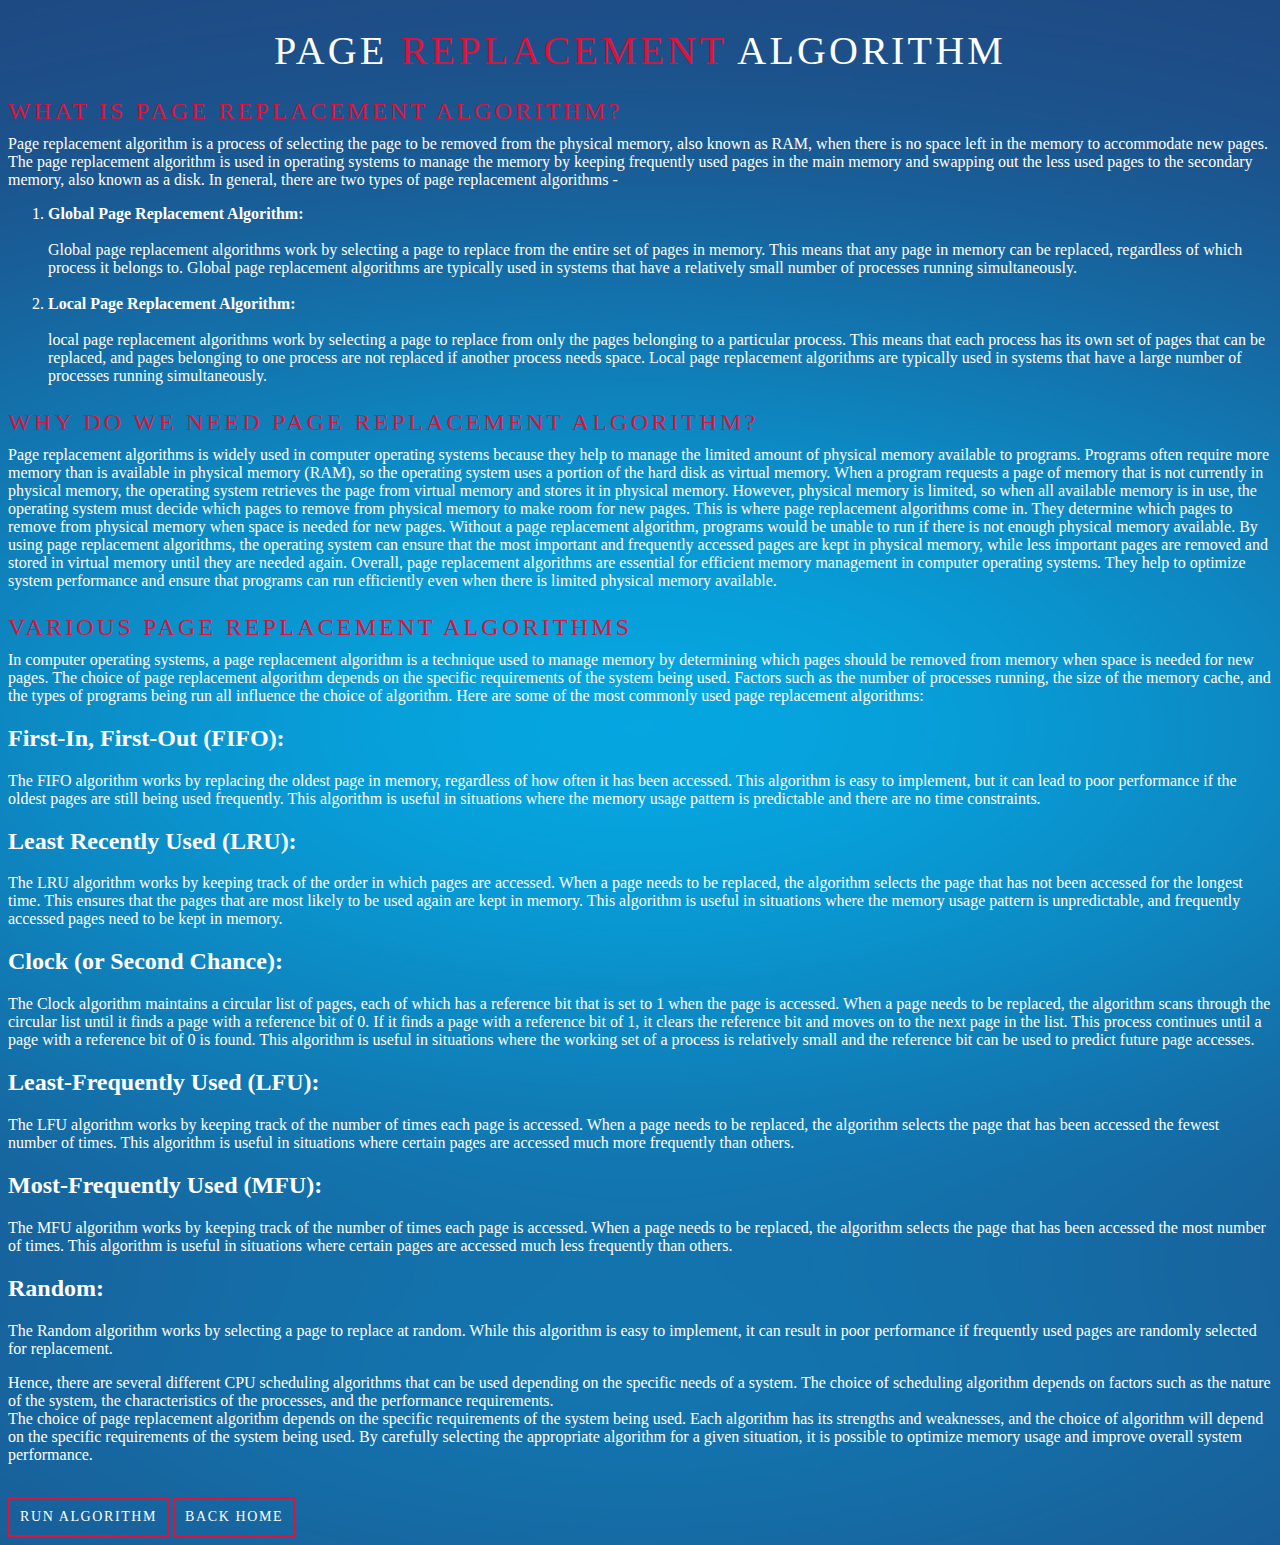
==== lru/aboutlru.html @ 3d10e53e "We Are Team 8" ====
<!DOCTYPE html>
<html>
  <head>
    <meta name="viewport" content="width=device-width, initial-scale=1">
    <meta charset="utf-8">

    <title>Page Replacement Algorithms</title>
    
    <!--CSS and Script linking-->
    <link rel="stylesheet" href="abtlru.css">    
  </head>

  <body>
    <header>
      <nav id="header-nav" class="navbar navbar-default">
        <div class="container">
          <div class="navbar-header">
            <div class="navbar-brand">
              <h1 class="section-title">
                PAGE <span> REPLACEMENT </span> ALGORITHM
              </h1>
            </div>
          </div>
  
    <!-- .collapse .navbar-collapse -->
        </div><!-- .container -->
      </nav><!-- #header-nav -->
    </header>
    
    <div class="srtninfo">
      <p class="hd"><b>What is Page Replacement Algorithm?</b></p>
      
      <div id="intro">
        Page replacement algorithm is a process of selecting the page to be removed from the physical memory, also known as RAM, when there is no space left in the memory to accommodate new pages. The page replacement algorithm is used in operating systems to manage the memory by keeping frequently used pages in the main memory and swapping out the less used pages to the secondary memory, also known as a disk.

        In general, there are two types of page replacement algorithms - 
        
        <ol>
            <li><b>Global Page Replacement Algorithm: </b></li><br>
            Global page replacement algorithms work by selecting a page to replace from the entire set of pages in memory. This means that any page in memory can be replaced, regardless of which process it belongs to. Global page replacement algorithms are typically used in systems that have a relatively small number of processes running simultaneously.
            <br><br><li><b>Local Page Replacement Algorithm: </b></li><br>
            local page replacement algorithms work by selecting a page to replace from only the pages belonging to a particular process. This means that each process has its own set of pages that can be replaced, and pages belonging to one process are not replaced if another process needs space. Local page replacement algorithms are typically used in systems that have a large number of processes running simultaneously.
        </ol>
      <p class="hd"><b>Why do we need Page Replacement Algorithm?</b></p>

      <div id="why">
        Page replacement algorithms is widely used in computer operating systems because they help to manage the limited amount of physical memory available to programs. Programs often require more memory than is available in physical memory (RAM), so the operating system uses a portion of the hard disk as virtual memory. When a program requests a page of memory that is not currently in physical memory, the operating system retrieves the page from virtual memory and stores it in physical memory.

        However, physical memory is limited, so when all available memory is in use, the operating system must decide which pages to remove from physical memory to make room for new pages. This is where page replacement algorithms come in. They determine which pages to remove from physical memory when space is needed for new pages.

        Without a page replacement algorithm, programs would be unable to run if there is not enough physical memory available. By using page replacement algorithms, the operating system can ensure that the most important and frequently accessed pages are kept in physical memory, while less important pages are removed and stored in virtual memory until they are needed again.

        Overall, page replacement algorithms are essential for efficient memory management in computer operating systems. They help to optimize system performance and ensure that programs can run efficiently even when there is limited physical memory available.

    </div>
    <p class="hd"><b>Various Page Replacement Algorithms</b></p>

      <div class="cont">
        <div>
            In computer operating systems, a page replacement algorithm is a technique used to manage memory by determining which pages should be removed from memory when space is needed for new pages. The choice of page replacement algorithm depends on the specific requirements of the system being used. Factors such as the number of processes running, the size of the memory cache, and the types of programs being run all influence the choice of algorithm.

            Here are some of the most commonly used page replacement algorithms:
          <h2 class=" heady">First-In, First-Out (FIFO): </h2></a>
          <p class="description">The FIFO algorithm works by replacing the oldest page in memory, regardless of how often it has been accessed. This algorithm is easy to implement, but it can lead to poor performance if the oldest pages are still being used frequently. This algorithm is useful in situations where the memory usage pattern is predictable and there are no time constraints.</p>
        </div>
        <div>
          <h2 class=" heady">Least Recently Used (LRU): <br></h2></a>
          <p class="description">The LRU algorithm works by keeping track of the order in which pages are accessed. When a page needs to be replaced, the algorithm selects the page that has not been accessed for the longest time. This ensures that the pages that are most likely to be used again are kept in memory. This algorithm is useful in situations where the memory usage pattern is unpredictable, and frequently accessed pages need to be kept in memory.</p>
        </div>
        <div>
          <h2 class=" heady">Clock (or Second Chance): </h2></a>
          <p class="description">The Clock algorithm maintains a circular list of pages, each of which has a reference bit that is set to 1 when the page is accessed. When a page needs to be replaced, the algorithm scans through the circular list until it finds a page with a reference bit of 0. If it finds a page with a reference bit of 1, it clears the reference bit and moves on to the next page in the list. This process continues until a page with a reference bit of 0 is found. This algorithm is useful in situations where the working set of a process is relatively small and the reference bit can be used to predict future page accesses.</p>
        </div>
        <div>
          <h2 class=" heady">Least-Frequently Used (LFU): </h2></a>
          <p class="description">The LFU algorithm works by keeping track of the number of times each page is accessed. When a page needs to be replaced, the algorithm selects the page that has been accessed the fewest number of times. This algorithm is useful in situations where certain pages are accessed much more frequently than others.</p>
        </div>
        <div>
         <h2 class=" heady">Most-Frequently Used (MFU):</h2></a>
          <p class="description">The MFU algorithm works by keeping track of the number of times each page is accessed. When a page needs to be replaced, the algorithm selects the page that has been accessed the most number of times. This algorithm is useful in situations where certain pages are accessed much less frequently than others.
        </p>
        </div>
        <div>
          <h2 class=" heady">Random:</h2></a>
            <p class="description">The Random algorithm works by selecting a page to replace at random. While this algorithm is easy to implement, it can result in poor performance if frequently used pages are randomly selected for replacement.</p>
        </div>
          Hence, there are several different CPU scheduling algorithms that can be used depending on the specific needs of a system. The choice of scheduling algorithm depends on factors such as the nature of the system, the characteristics of the processes, and the performance requirements.
      </div>
      
    The choice of page replacement algorithm depends on the specific requirements of the system being used. Each algorithm has its strengths and weaknesses, and the choice of algorithm will depend on the specific requirements of the system being used. By carefully selecting the appropriate algorithm for a given situation, it is possible to optimize memory usage and improve overall system performance.

    </div><br>
    <div class="foot">
      <a href="/lru/lru.html" class="btn">Run Algorithm</a>
      <a href="/index.html" class="btn">Back Home</a>
    </div>
  </body>

</html>
---- lru/abtlru.css ----
body {
    font-family: 'Times New Roman', Times, serif;
    background-image: url(/img/back.jpg);
    background-size: cover;
    background-position: top center;
    position: relative;
    z-index: 1;
    color: white;
  }

  .section-title {
    font-size: 2.5rem;
    font-weight: 200;
    color: white;
    margin-bottom: 10px;
    text-transform: uppercase;
    letter-spacing: 0.2rem;
    text-align: center;
  }
  
  .section-title span {
    color: crimson;
  }

  .hd {
    font-size: 1.5rem;
    font-weight: 200;
    color: crimson;
    margin-bottom: 10px;
    text-transform: uppercase;
    letter-spacing: 0.2rem;
  }

  .btn {
    display: inline-block;
    padding: 10px 10px;
    color: white;
    background-color: transparent;
    border: 2px solid crimson;
    font-size: 14px;
    text-transform: uppercase;
    letter-spacing: 0.1rem;
    margin-top: 15px;
    transition: 0.3s ease;
    text-decoration: none;
    text-align: center;
    transition-property: background-color, color;
  
  }
  
  .btn:hover {
  
    color: white;
    background-color: crimson;
  }
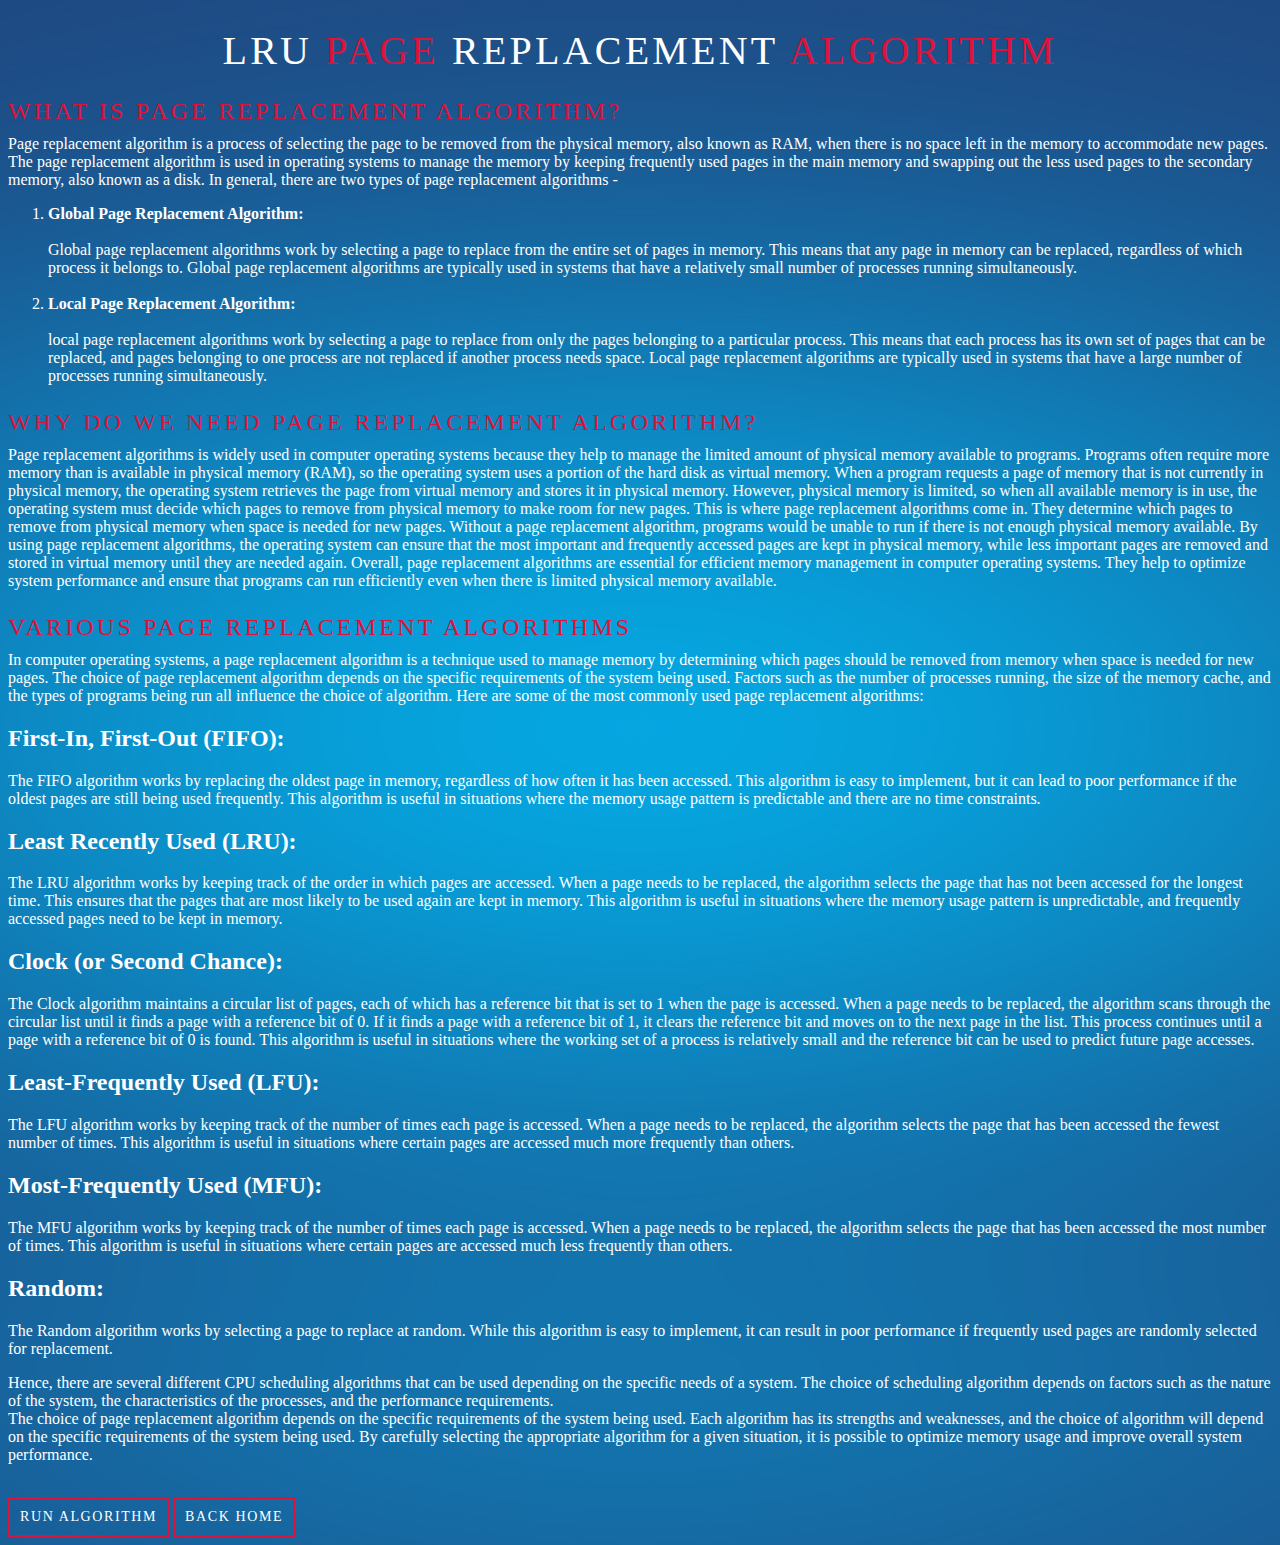
==== commit 02941215: "Update aboutlru.html" ====
--- a/lru/aboutlru.html
+++ b/lru/aboutlru.html
@@ -7,7 +7,8 @@
     <title>Page Replacement Algorithms</title>
     
     <!--CSS and Script linking-->
-    <link rel="stylesheet" href="abtlru.css">    
+    <link rel="stylesheet" href="abtlru.css" type="text/css"> 
+    <link rel="shortcut icon" type="image/png" href="../img/logo1.png" />
   </head>
 
   <body>
@@ -17,7 +18,7 @@
           <div class="navbar-header">
             <div class="navbar-brand">
               <h1 class="section-title">
-                PAGE <span> REPLACEMENT </span> ALGORITHM
+                LRU <span> PAGE </span> REPLACEMENT <span> ALGORITHM </span>
               </h1>
             </div>
           </div>
@@ -91,8 +92,8 @@
 
     </div><br>
     <div class="foot">
-      <a href="/lru/lru.html" class="btn">Run Algorithm</a>
-      <a href="/index.html" class="btn">Back Home</a>
+      <a href="lru.html" class="btn">Run Algorithm</a>
+      <a href="../index.html" class="btn">Back Home</a>
     </div>
   </body>
 
--- a/lru/abtlru.css
+++ b/lru/abtlru.css
@@ -1,6 +1,6 @@
 body {
     font-family: 'Times New Roman', Times, serif;
-    background-image: url(/img/back.jpg);
+    background-image: url(../img/back.jpg);
     background-size: cover;
     background-position: top center;
     position: relative;
@@ -53,4 +53,4 @@
     color: white;
     background-color: crimson;
   }
-  +  
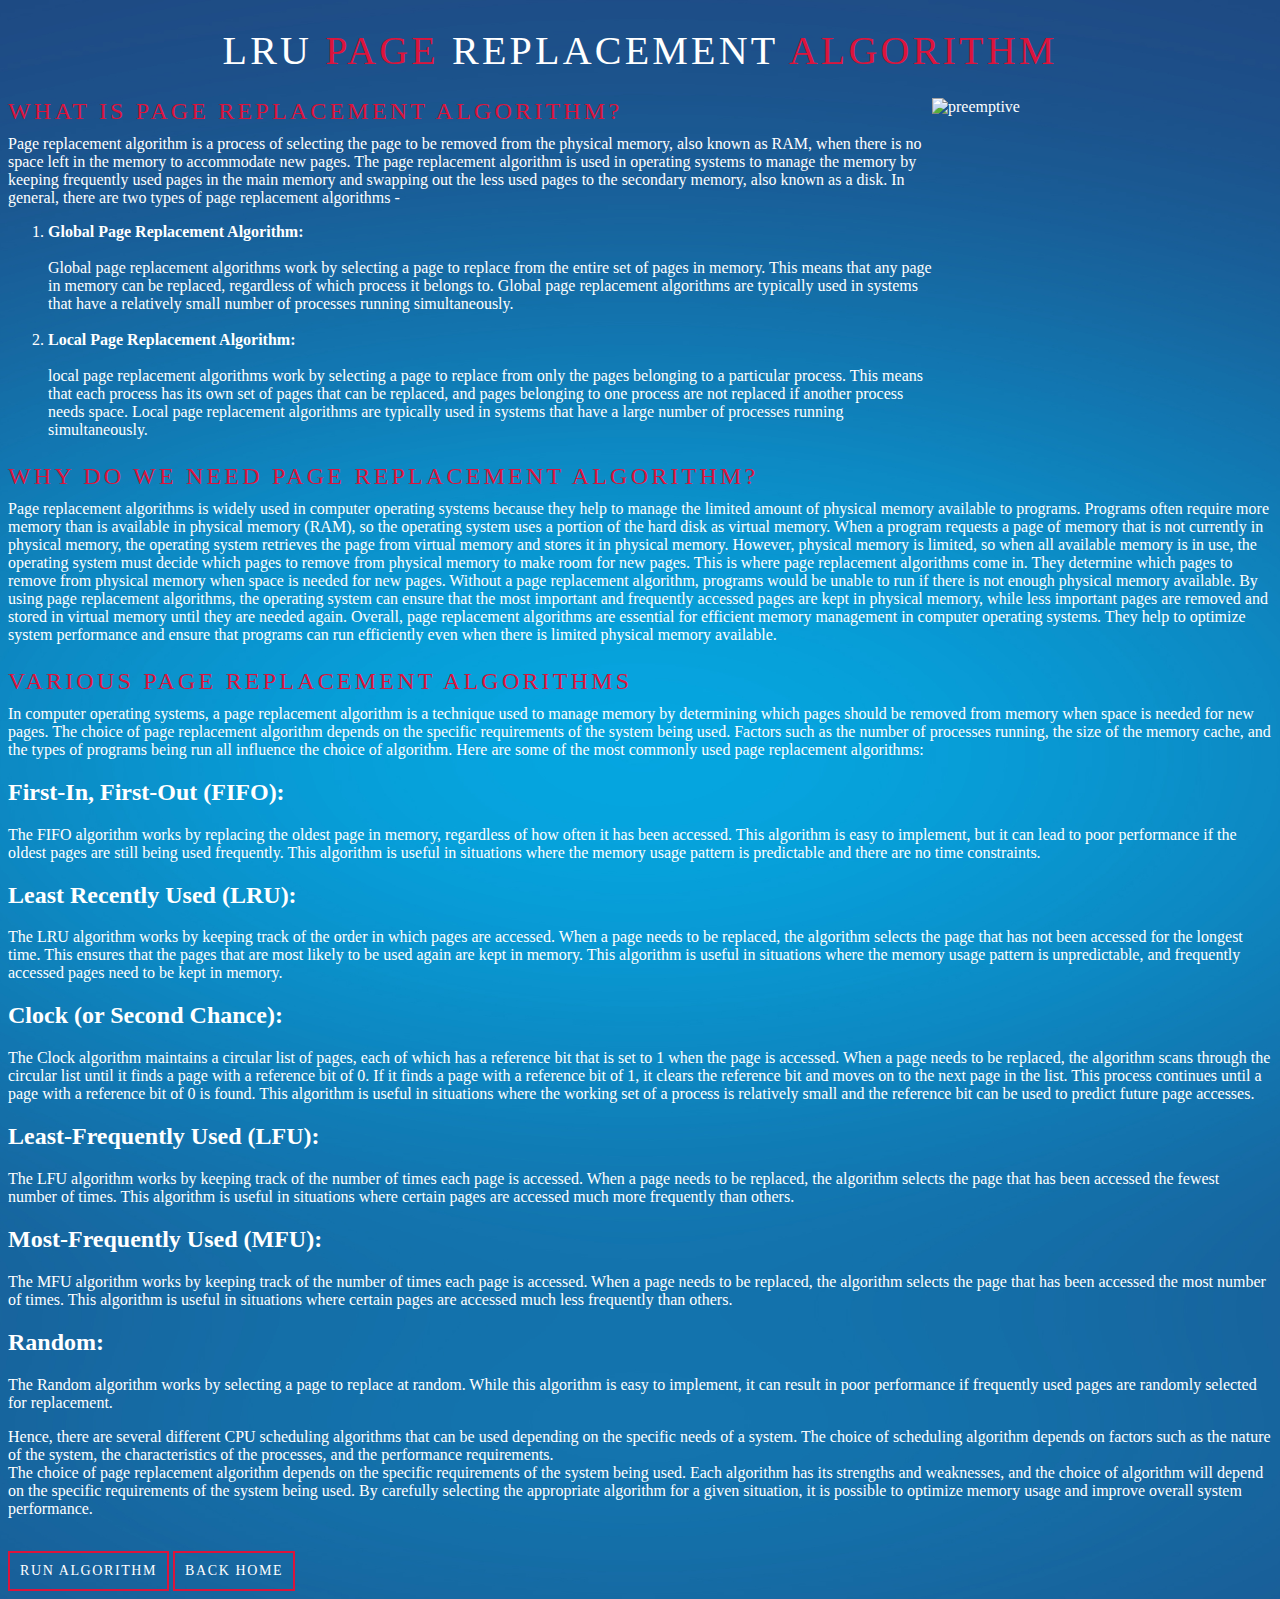
==== commit 552e3c23: "Update aboutlru.html" ====
--- a/lru/aboutlru.html
+++ b/lru/aboutlru.html
@@ -29,6 +29,7 @@
     </header>
     
     <div class="srtninfo">
+      <img src="lru.jpg" alt="preemptive" style="float: right; margin-right: 40px; width: 300px; height: 350px;">
       <p class="hd"><b>What is Page Replacement Algorithm?</b></p>
       
       <div id="intro">
@@ -95,6 +96,26 @@
       <a href="lru.html" class="btn">Run Algorithm</a>
       <a href="../index.html" class="btn">Back Home</a>
     </div>
+<div>
+  <script>
+window.addEventListener('mouseover', initLandbot, { once: true });
+window.addEventListener('touchstart', initLandbot, { once: true });
+var myLandbot;
+function initLandbot() {
+  if (!myLandbot) {
+    var s = document.createElement('script');s.type = 'text/javascript';s.async = true;
+    s.addEventListener('load', function() {
+      var myLandbot = new Landbot.Livechat({
+        configUrl: 'https://storage.googleapis.com/landbot.online/v3/H-1564522-H44CB1UQ05F022U3/index.json',
+      });
+    });
+    s.src = 'https://cdn.landbot.io/landbot-3/landbot-3.0.0.js';
+    var x = document.getElementsByTagName('script')[0];
+    x.parentNode.insertBefore(s, x);
+  }
+}
+</script>
+  </div>
   </body>
 
 </html>
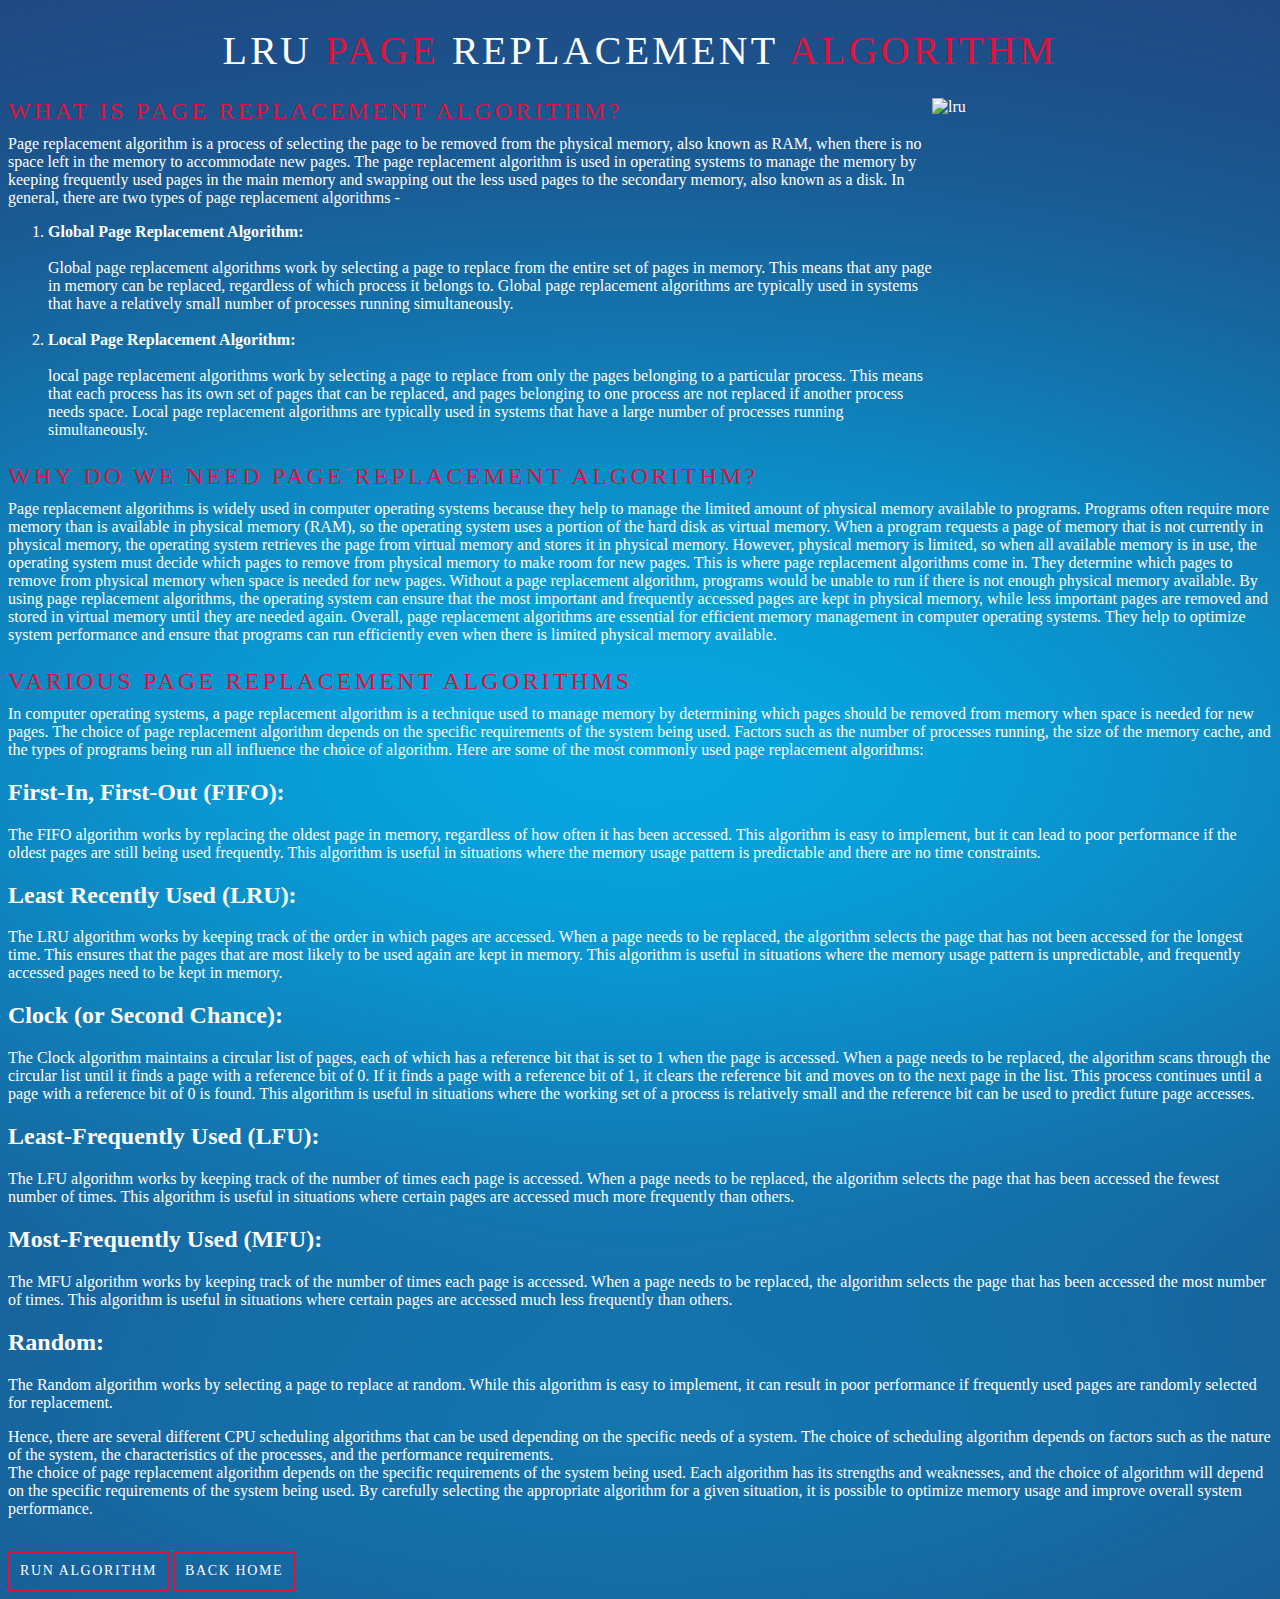
==== commit 5bf2f881: "Update aboutlru.html" ====
--- a/lru/aboutlru.html
+++ b/lru/aboutlru.html
@@ -29,7 +29,7 @@
     </header>
     
     <div class="srtninfo">
-      <img src="lru.jpg" alt="preemptive" style="float: right; margin-right: 40px; width: 300px; height: 350px;">
+      <img src="../img/abtlru.png" alt="lru" style="float: right; margin-right: 40px; width: 300px; height: 350px;">
       <p class="hd"><b>What is Page Replacement Algorithm?</b></p>
       
       <div id="intro">
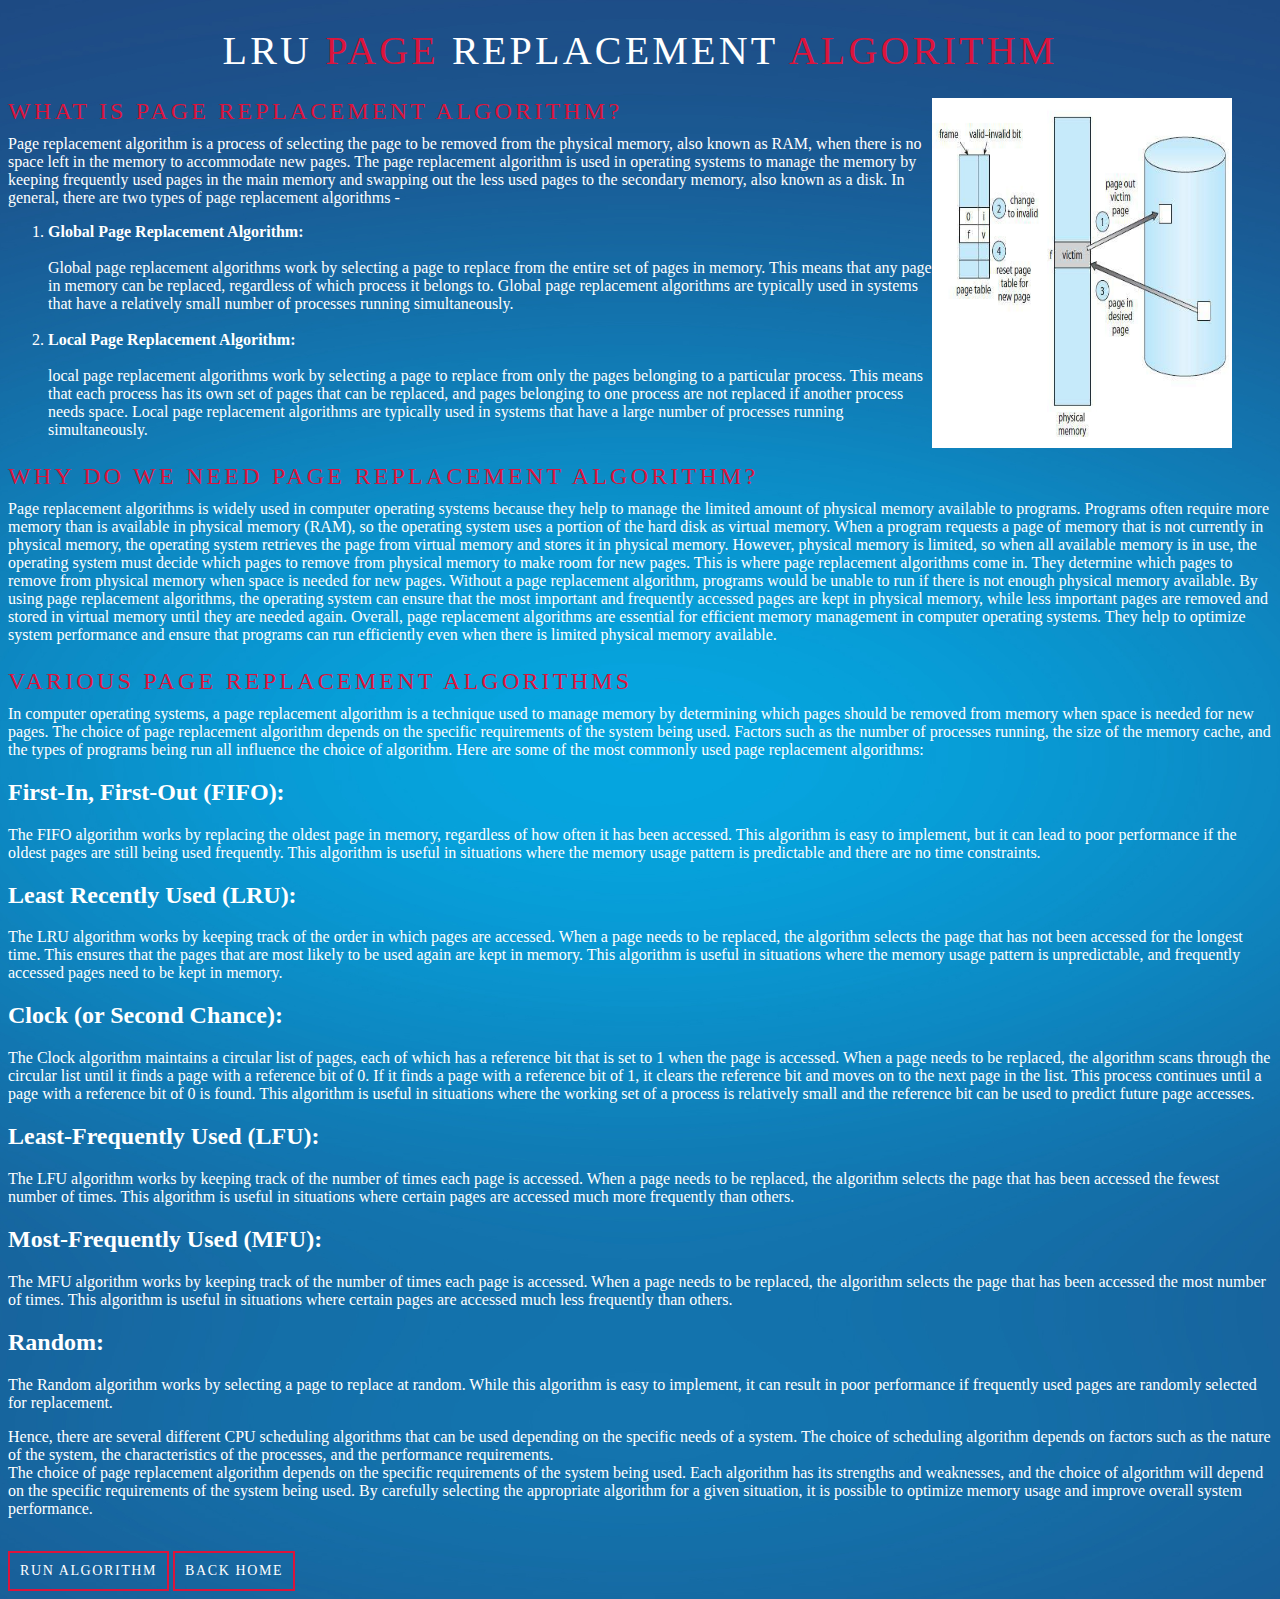
==== commit c23e92a2: "Update aboutlru.html" ====
--- a/lru/aboutlru.html
+++ b/lru/aboutlru.html
@@ -29,7 +29,7 @@
     </header>
     
     <div class="srtninfo">
-      <img src="../img/abtlru.png" alt="lru" style="float: right; margin-right: 40px; width: 300px; height: 350px;">
+      <img src="../img/abtlru.jpg" alt="lru" style="float: right; margin-right: 40px; width: 300px; height: 350px;">
       <p class="hd"><b>What is Page Replacement Algorithm?</b></p>
       
       <div id="intro">
